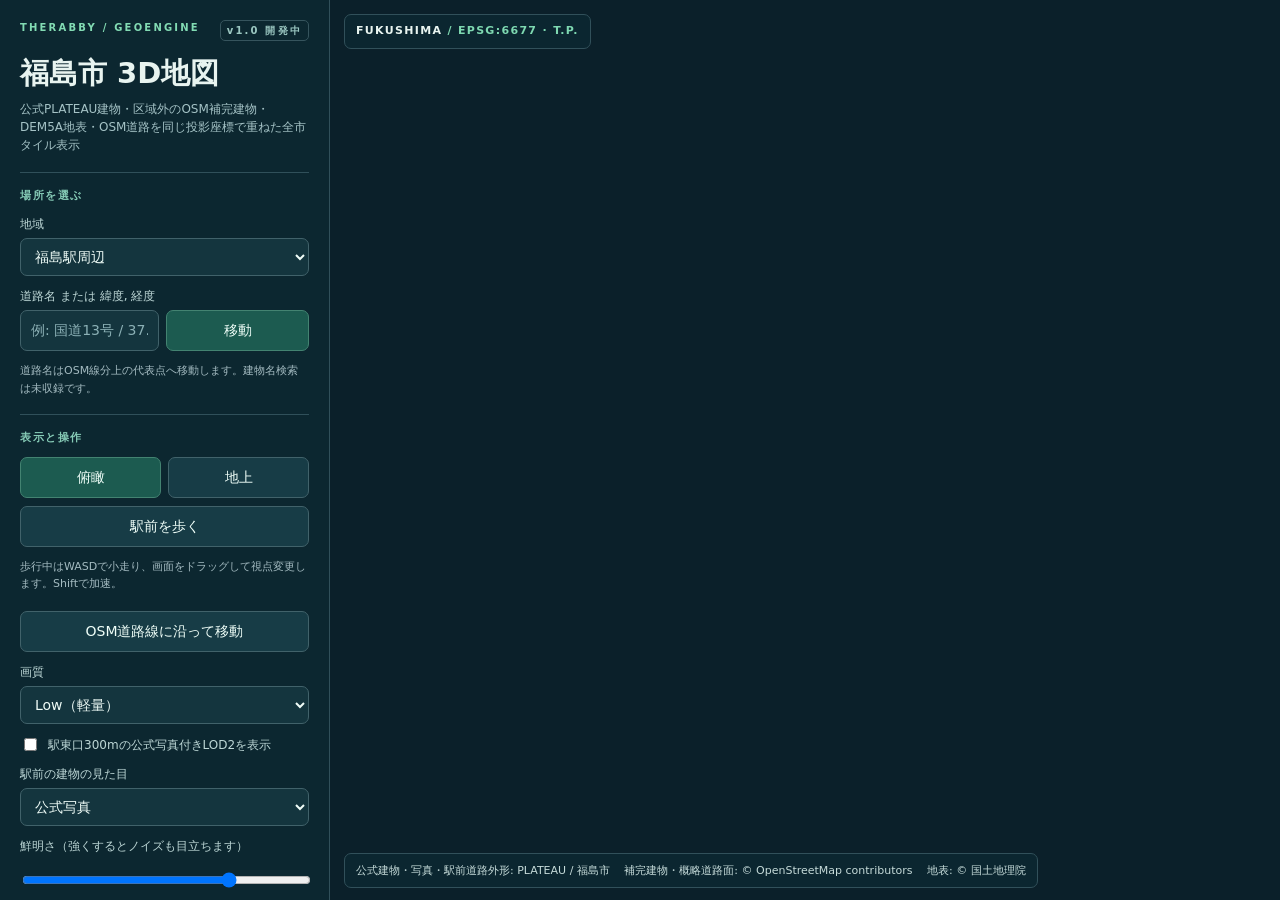
==== viewer/citywide-v1.html @ 87d918d0 "Initial GeoEngine source snapshot" ====
<!doctype html>
<html lang="ja">
<head>
  <meta charset="utf-8">
  <meta name="viewport" content="width=device-width,initial-scale=1">
  <meta name="theme-color" content="#0b202a">
  <title>Therabby GeoEngine | 福島市 3D地図</title>
  <style>
    :root{font:14px/1.5 system-ui,"Noto Sans JP",sans-serif;color:#e8f4f0;background:#0b202a}*{box-sizing:border-box}body{margin:0}
    #app{display:grid;grid-template-columns:330px minmax(0,1fr);height:100vh}aside{overflow:auto;padding:20px;background:#0c2730;border-right:1px solid #31505a}
    .brand{font-size:10px;letter-spacing:.22em;font-weight:800;color:#82dbb3}.version{float:right;color:#9bc7c1;border:1px solid #36545d;border-radius:5px;padding:2px 6px}
    h1{font-size:29px;line-height:1.24;margin:21px 0 8px}.sub{font-size:12px;color:#a5c3c6;margin:0 0 18px}
    section{border-top:1px solid #30505a;padding-top:15px;margin-top:17px}h2{font-size:11px;color:#86cbb6;letter-spacing:.14em;margin:0 0 11px}
    label{display:block;color:#bcd6d5;font-size:12px;margin:11px 0 5px}input,select,button{font:inherit}input,select{width:100%;border:1px solid #41626a;border-radius:7px;background:#14353e;color:#effcf7;padding:9px 10px}
    input::placeholder{color:#8cb1b6}.row{display:flex;gap:7px}.row>*{min-width:0;flex:1}button{cursor:pointer;border:1px solid #438371;border-radius:7px;background:#1c5b50;color:#f0fff9;padding:9px 12px}button:hover{background:#267263}button:focus-visible,input:focus-visible,select:focus-visible{outline:2px solid #9be9bd;outline-offset:2px}
    .secondary{border-color:#41626a;background:#173c46}.secondary:hover{background:#24515a}#redownload{display:block;text-align:center;text-decoration:none;padding:9px 12px;border:1px solid #41626a;border-radius:7px;color:#f0fff9}#redownload[hidden],#measurement-json[hidden]{display:none}#measurement-json textarea{width:100%;min-height:200px;color:#e8f4f0;background:#102c35;border:1px solid #41626a}#measurement-json summary{cursor:pointer;color:#a5e3d2}.switch{display:flex;align-items:center;gap:8px}.switch input{width:auto;accent-color:#8be4b7}
    .stat{display:flex;justify-content:space-between;gap:10px;border-bottom:1px solid #2c4650;padding:7px 0;color:#aac6c7;font-size:11px}.stat strong{color:#f3fff8;text-align:right;font-weight:600}
    #compare-image[hidden],#compare-save[hidden],#compare-json[hidden]{display:none}#compare-save,#compare-json{padding:8px 10px;border:1px solid #41626a;border-radius:7px;color:#e8f4f0;text-decoration:none;font-size:11px}
    #status{border:1px solid #42615e;background:#173c40;border-radius:8px;padding:10px;color:#d7f2e7;font-size:12px;min-height:62px;white-space:pre-line}#status.error{border-color:#a66659;color:#ffbeb4}
    .fine{color:#a4bbc1;font-size:11px;line-height:1.55}.fine a{color:#a5e3d2}main{position:relative;min-width:0;overflow:hidden}canvas{display:block;width:100%;height:100%}
    .overlay{position:absolute;pointer-events:none;background:#0c2932d9;border:1px solid #31505a;border-radius:7px;padding:8px 11px;font-size:11px}.top{top:14px;left:14px;letter-spacing:.12em;font-weight:700}.top span{color:#7ed8b1}.bottom{bottom:12px;left:14px;max-width:calc(100% - 28px);line-height:1.55;color:#c6dbda}
    #app.measurement{grid-template-columns:minmax(0,1fr)}#app.measurement aside{display:none}#app.measurement main{display:flex;align-items:center;justify-content:center}#app.measurement canvas{width:min(100%,177.777vh);height:auto}#measure-stop{display:none;position:absolute;right:14px;top:14px;z-index:3}#app.measurement #measure-stop{display:block}
    @media(max-width:700px){#app{display:flex;flex-direction:column}aside{height:34vh;flex:none;padding:12px 14px;border-right:0;border-bottom:1px solid #31505a}h1{font-size:19px;margin:8px 0 2px}.sub{display:none}section{margin-top:9px;padding-top:9px}main{flex:1;min-height:0}.top{top:8px;left:8px}}
  </style>
  <script type="importmap">{"imports":{"three":"./vendor/three/build/three.module.js","three/addons/":"./vendor/three/examples/jsm/"}}</script>
</head>
<body>
  <div id="app">
    <aside>
      <div class="brand">THERABBY / GEOENGINE <span class="version">v1.0 開発中</span></div>
      <h1>福島市 3D地図</h1>
      <p class="sub">公式PLATEAU建物・区域外のOSM補完建物・DEM5A地表・OSM道路を同じ投影座標で重ねた全市タイル表示</p>
      <section>
        <h2>場所を選ぶ</h2>
        <label for="region">地域</label>
        <select id="region"><option value="station">福島駅周辺</option><option value="iizaka">飯坂周辺</option><option value="hanamiyama">花見山周辺</option><option value="tsuchiyu">土湯周辺</option></select>
        <label for="search">道路名 または 緯度, 経度</label>
        <div class="row"><input id="search" list="road-names" placeholder="例: 国道13号 / 37.7548, 140.4597"><button id="go">移動</button></div>
        <datalist id="road-names"></datalist>
        <p id="search-hint" class="fine">道路名はOSM線分上の代表点へ移動します。建物名検索は未収録です。</p>
      </section>
      <section>
        <h2>表示と操作</h2>
        <div class="row"><button id="overview">俯瞰</button><button id="ground" class="secondary">地上</button></div>
        <button id="walk" class="secondary" style="width:100%;margin-top:8px" disabled>駅前を歩く</button>
        <p class="fine" id="walk-status">歩行中はWASDで小走り、画面をドラッグして視点変更します。Shiftで加速。</p>
        <button id="stream-settings-toggle" class="secondary" type="button" hidden>写真の詳細設定を表示</button>
        <button id="road-tour" class="secondary" style="width:100%;margin-top:8px">OSM道路線に沿って移動</button>
        <label for="quality">画質</label>
        <select id="quality"><option value="light">Low（軽量）</option><option value="standard">Medium（標準）</option><option value="high">High（高画質）</option></select>
        <label class="switch"><input id="station-photo" type="checkbox">駅東口300mの公式写真付きLOD2を表示</label>
        <label for="station-style">駅前の建物の見た目</label>
        <select id="station-style"><option value="photo">公式写真</option><option value="sharp">公式写真を鮮明化（駅前全体）</option><option value="clean">シンプルな建物（推定）</option></select>
        <label for="station-sharpness">鮮明さ（強くするとノイズも目立ちます）</label>
        <input id="station-sharpness" type="range" min="0" max="2" step="0.25" value="1.5">
        <p class="fine">鮮明化は駅前の公式写真に共通の輪郭補正をかけます。Low画質では負荷を抑えるため鮮明化を停止します。元写真に写っていない細部は復元できません。シンプル表示の窓は推定です。</p>
        <label for="photo-detail">駅前写真の解像度</label>
        <select id="photo-detail"><option value="auto">画質モードに連動</option><option value="low">Low・最大512px</option><option value="medium">Medium・最大1024px</option><option value="high">元JPEG・最大4096px（メモリ多）</option></select>
        <label for="photo-anisotropy">写真の斜め方向フィルタ</label>
        <select id="photo-anisotropy"><option value="auto">画質モードに連動（駅前は最大8倍）</option><option value="4">4倍</option><option value="8">8倍（GPU上限まで）</option></select>
        <label for="photo-filter">写真の縮小フィルタ</label>
        <select id="photo-filter"><option value="mipmap">ミップマップ・線形補間</option><option value="linear">線形補間のみ（比較用）</option></select>
        <label class="switch"><input id="building-texture" type="checkbox" checked>建物の公式写真テクスチャ</label>
        <label class="switch"><input id="building-lod" type="checkbox">建物LOD情報</label>
        <label class="switch"><input id="roads" type="checkbox" checked>道路面を表示</label>
        <label class="switch"><input id="road-polygon" type="checkbox" checked>駅前PLATEAU道路外形</label>
        <label class="switch"><input id="road-surface" type="checkbox" checked>アスファルト表面の質感</label>
        <label class="switch"><input id="road-guides" type="checkbox" checked>道路の目安線（推定）</label>
        <p class="fine">目安線はOSM中心線と推定幅から描いた案内用の線です。実際の白線・車線境界ではありません。明るい道路面はOSMの歩行者用道路を示します。駅前の灰色の地表は仮の色で、実際の舗装や歩道の位置を示すものではありません。</p>
        <label class="switch"><input id="road-centerline" type="checkbox">OSM道路中心線</label>
        <label class="switch"><input id="road-height" type="checkbox">道路と地形の高さ比較</label>
        <p id="lod-info" class="fine" hidden>駅前は公式LOD2写真建物、その他の公式建物はLOD1です。写真のない面は単色です。</p>
        <p id="height-info" class="fine" hidden>駅前のPLATEAU外形は表示地形 +0.08m、OSM概略道路面は +0.12m（表示上の重なり防止）。実路面高は未取得です。</p>
        <p class="fine">ドラッグで回転、ホイールで拡大、右ドラッグで移動。WASDで視線方向へ移動、矢印キーで地点を150m移動します。道路追従は表示試験であり、合法走行の案内ではありません。</p>
      </section>
      <section>
        <h2>読み込み・性能</h2>
        <div id="status" role="status">データ目録を読み込み中…</div>
        <div class="stat"><span>表示タイル</span><strong id="tile-count">—</strong></div>
        <div class="stat"><span>表示建物</span><strong id="building-count">—</strong></div>
        <div class="stat"><span>駅前LOD2写真</span><strong id="photo-count">—</strong></div>
        <div class="stat"><span>道路線分</span><strong id="road-count">—</strong></div>
        <div class="stat"><span>FPS / p95</span><strong id="fps">—</strong></div>
        <div class="stat"><span>draw calls / 三角形</span><strong id="draws">—</strong></div>
        <div class="stat"><span>描画バッファ</span><strong id="buffer-size">—</strong></div>
        <div class="stat"><span>写真GPUメモリ理論値</span><strong id="texture-memory">—</strong></div>
        <div class="stat"><span>GPUテクスチャ数</span><strong id="gpu-texture-count">—</strong></div>
        <div class="stat"><span>読み込み失敗 / 表示GLB</span><strong id="load-stats">—</strong></div>
        <button id="compare-photo" class="secondary" style="width:100%;margin-top:12px">写真Low/元JPEGを同じ視点で比較</button>
        <p class="fine">各3秒の開発環境計測と画面画像を作ります。元JPEGは写真だけで理論上約890MiB必要です。</p>
        <div id="compare-result" class="fine" role="status"></div>
        <img id="compare-image" alt="同じ視点の写真Lowと元JPEGの比較" style="width:100%;margin-top:8px" hidden>
        <a id="compare-save" class="secondary" style="display:block;margin-top:8px" hidden>比較PNGを保存</a>
        <a id="compare-json" class="secondary" style="display:block;margin-top:8px" hidden>比較計測JSONを保存</a>
        <button id="measure" class="secondary" style="width:100%;margin-top:12px">10分測定を開始</button>
        <div id="benchmark-result" class="fine" role="status" hidden></div>
        <a id="redownload" class="secondary" style="width:100%;margin-top:8px" hidden>直前の測定JSONを再保存</a>
        <details id="measurement-json" class="fine" style="margin-top:8px" hidden><summary>保存できない場合は測定JSONを表示</summary><textarea id="measurement-json-text" readonly aria-label="測定JSON"></textarea></details>
        <p class="fine">測定開始で描画バッファを1280×720・軽量モードに固定し、OSM道路線を自動追従します。終了時にGPU・フレーム時間・停止回数をJSON保存します。<code>?benchmark=1</code> で目録・道路の読込後に自動開始できます。基準PC以外の結果は受入合格に使いません。<a href="../docs/V1_ACCEPTANCE_PROCEDURE.md">受入手順</a></p>
      </section>
      <section>
        <h2>データの意味</h2>
        <p class="fine">緑の近景建物はProject PLATEAU / 福島市 2025 LOD1です。駅東口LOD2を選ぶと、対象300m内の該当LOD1を除いて、公式写真UV付きの2025 LOD2に置き換えます。高さはDEM5A地表標高に対する表示用の合わせ込みで、測量済みの建物基礎高ではありません。写真がない面は単色材質です。公式の整備範囲は都市計画区域の174.6km²で、市域全体ではありません。対象メッシュ外の茶色い建物は© OpenStreetMap contributors / ODbL 1.0の足形を補完表示したもので、高さはタグまたは概略推定です。</p>
        <p class="fine">緑の遠景は公式建物を50m区画に集約した概略形状です。地表は国土地理院DEM5AのT.P.標高で、欠損・未公開部分は穴として残します。</p>
        <p class="fine">駅東口300mの道路外形はProject PLATEAU / 福島市2025のtran LOD1です。車道・歩道境界は分離されていません。アスファルト面は© OpenStreetMap contributors / ODbL 1.0の中心線に推定幅を付けた視覚表現です。細かな質感も生成画像で、実写の路面写真ではありません。道路面高・合法走行可能性・物理衝突用形状は未確認です。橋・トンネルは地表上の道路面として塗りません。</p>
        <p class="fine">地形は地理院タイルDEM5Aを加工して作成。<a href="https://www.city.fukushima.fukushima.jp/soshiki/12/1059/1/12474.html" target="_blank" rel="noopener">福島市の整備範囲</a>、<a href="https://www.openstreetmap.org/copyright" target="_blank" rel="noopener">OSMのODbL</a>、<a href="https://web2.gsi.go.jp/kikakuchousei/kikakuchousei40182.html" target="_blank" rel="noopener">国土地理院の利用規約</a>、<a href="../docs/CITYWIDE_ATTRIBUTION.md">加工記録</a>。</p>
        <p class="fine">出典・配布条件の確認、測量点との照合、基準PCでの性能合格判定は未完了です。</p>
      </section>
    </aside>
    <main id="viewport" aria-label="福島市全域の3D地図">
      <div class="overlay top">FUKUSHIMA <span>/ EPSG:6677 · T.P.</span></div>
      <button id="measure-stop" class="secondary">測定を終了して保存</button>
      <div class="overlay bottom">公式建物・写真・駅前道路外形: PLATEAU / 福島市　 補完建物・概略道路面: © OpenStreetMap contributors　 地表: © 国土地理院</div>
    </main>
  </div>
  <script type="module" src="./citywide-v1.js"></script>
</body>
</html>
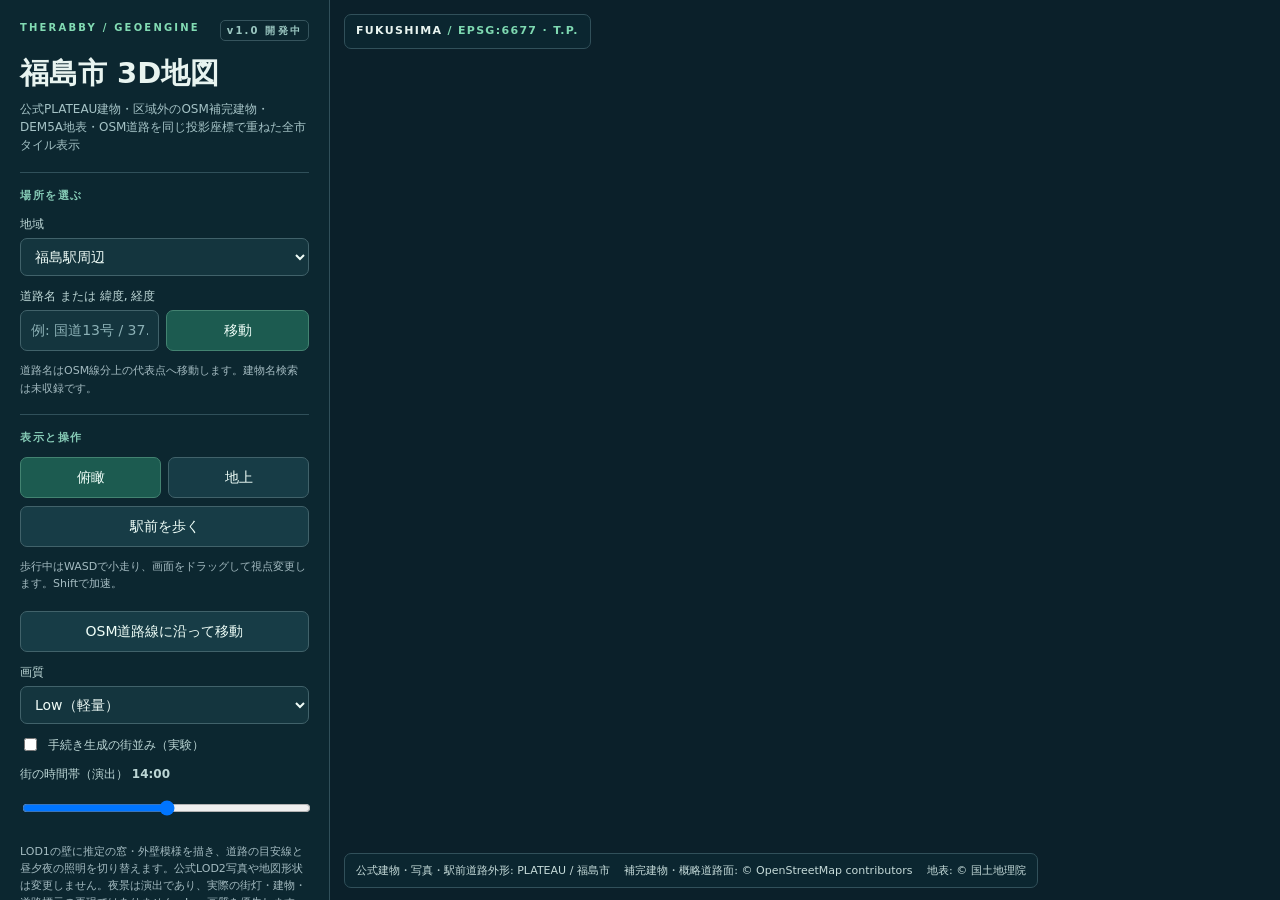
==== commit e6e2d9ee: "feat: add opt-in procedural city and time-of-day viewer controls" ====
--- a/viewer/citywide-v1.html
+++ b/viewer/citywide-v1.html
@@ -48,6 +48,10 @@
         <button id="road-tour" class="secondary" style="width:100%;margin-top:8px">OSM道路線に沿って移動</button>
         <label for="quality">画質</label>
         <select id="quality"><option value="light">Low（軽量）</option><option value="standard">Medium（標準）</option><option value="high">High（高画質）</option></select>
+        <label class="switch"><input id="procedural-city" type="checkbox">手続き生成の街並み（実験）</label>
+        <label for="procedural-time">街の時間帯（演出） <strong id="procedural-clock">14:00</strong></label>
+        <input id="procedural-time" type="range" min="5" max="23" step=".5" value="14">
+        <p class="fine">LOD1の壁に推定の窓・外壁模様を描き、道路の目安線と昼夕夜の照明を切り替えます。公式LOD2写真や地図形状は変更しません。夜景は演出であり、実際の街灯・建物・道路標示の再現ではありません。Low画質を優先します。 <a href="./procedural-city-demo.html">架空データで単独デモを見る</a></p>
         <label class="switch"><input id="station-photo" type="checkbox">駅東口300mの公式写真付きLOD2を表示</label>
         <label for="station-style">駅前の建物の見た目</label>
         <select id="station-style"><option value="photo">公式写真</option><option value="sharp">公式写真を鮮明化（駅前全体）</option><option value="clean">シンプルな建物（推定）</option></select>
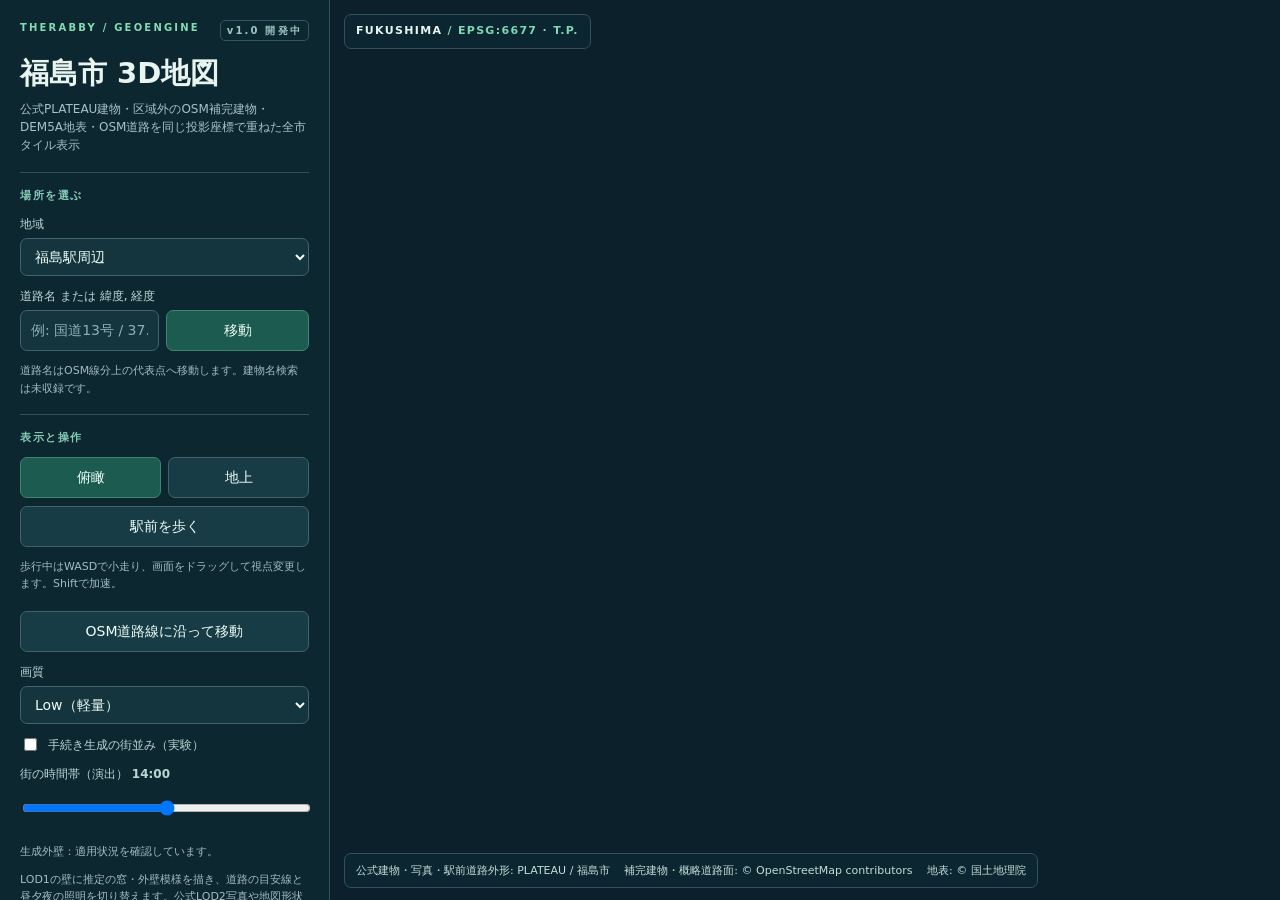
==== commit a617454e: "feat: show facade material matching diagnostics in citywide sidebar" ====
--- a/viewer/citywide-v1.html
+++ b/viewer/citywide-v1.html
@@ -51,6 +51,7 @@
         <label class="switch"><input id="procedural-city" type="checkbox">手続き生成の街並み（実験）</label>
         <label for="procedural-time">街の時間帯（演出） <strong id="procedural-clock">14:00</strong></label>
         <input id="procedural-time" type="range" min="5" max="23" step=".5" value="14">
+        <p id="procedural-diagnostics" class="fine" aria-live="polite">生成外壁：適用状況を確認しています。</p>
         <p class="fine">LOD1の壁に推定の窓・外壁模様を描き、道路の目安線と昼夕夜の照明を切り替えます。公式LOD2写真や地図形状は変更しません。夜景は演出であり、実際の街灯・建物・道路標示の再現ではありません。Low画質を優先します。 <a href="./procedural-city-demo.html">架空データで単独デモを見る</a></p>
         <label class="switch"><input id="station-photo" type="checkbox">駅東口300mの公式写真付きLOD2を表示</label>
         <label for="station-style">駅前の建物の見た目</label>
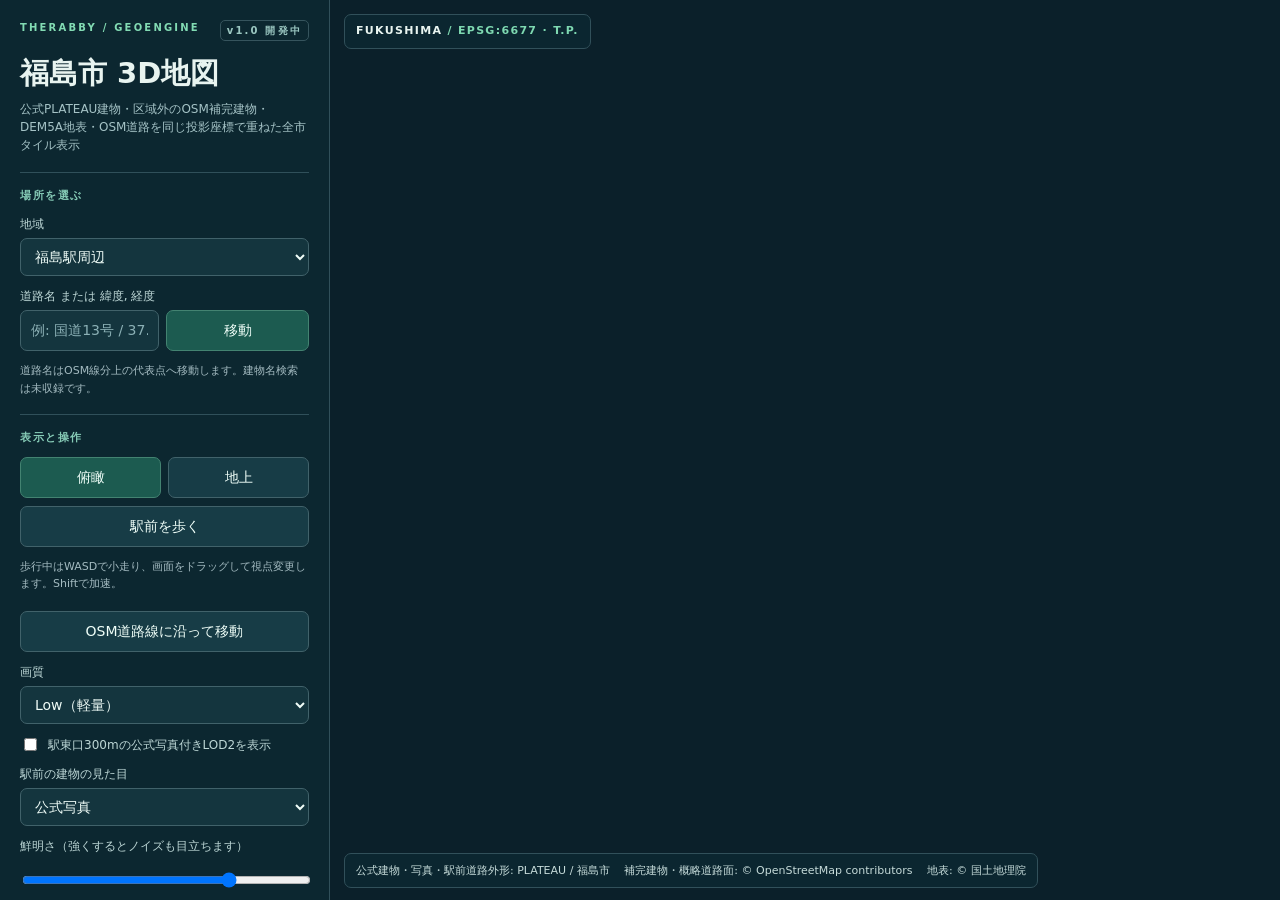
==== commit cef5e86b: "feat(pixel): expose isometric, pixel scale and driving controls in city viewer" ====
--- a/viewer/citywide-v1.html
+++ b/viewer/citywide-v1.html
@@ -48,11 +48,6 @@
         <button id="road-tour" class="secondary" style="width:100%;margin-top:8px">OSM道路線に沿って移動</button>
         <label for="quality">画質</label>
         <select id="quality"><option value="light">Low（軽量）</option><option value="standard">Medium（標準）</option><option value="high">High（高画質）</option></select>
-        <label class="switch"><input id="procedural-city" type="checkbox">手続き生成の街並み（実験）</label>
-        <label for="procedural-time">街の時間帯（演出） <strong id="procedural-clock">14:00</strong></label>
-        <input id="procedural-time" type="range" min="5" max="23" step=".5" value="14">
-        <p id="procedural-diagnostics" class="fine" aria-live="polite">生成外壁：適用状況を確認しています。</p>
-        <p class="fine">LOD1の壁に推定の窓・外壁模様を描き、道路の目安線と昼夕夜の照明を切り替えます。公式LOD2写真や地図形状は変更しません。夜景は演出であり、実際の街灯・建物・道路標示の再現ではありません。Low画質を優先します。 <a href="./procedural-city-demo.html">架空データで単独デモを見る</a></p>
         <label class="switch"><input id="station-photo" type="checkbox">駅東口300mの公式写真付きLOD2を表示</label>
         <label for="station-style">駅前の建物の見た目</label>
         <select id="station-style"><option value="photo">公式写真</option><option value="sharp">公式写真を鮮明化（駅前全体）</option><option value="clean">シンプルな建物（推定）</option></select>
@@ -77,6 +72,21 @@
         <p id="lod-info" class="fine" hidden>駅前は公式LOD2写真建物、その他の公式建物はLOD1です。写真のない面は単色です。</p>
         <p id="height-info" class="fine" hidden>駅前のPLATEAU外形は表示地形 +0.08m、OSM概略道路面は +0.12m（表示上の重なり防止）。実路面高は未取得です。</p>
         <p class="fine">ドラッグで回転、ホイールで拡大、右ドラッグで移動。WASDで視線方向へ移動、矢印キーで地点を150m移動します。道路追従は表示試験であり、合法走行の案内ではありません。</p>
+      </section>
+      <section id="pixel-explorer">
+        <h2>PIXEL EXPLORER / 試作 v0.1</h2>
+        <label class="switch"><input id="pixel-mode" type="checkbox">高密度ピクセルアートを有効にする</label>
+        <div class="row" style="margin-top:9px">
+          <button id="pixel-iso" type="button" class="secondary" aria-pressed="false">アイソメ俯瞰</button>
+          <button id="pixel-normal" type="button" aria-pressed="true">通常視点</button>
+        </div>
+        <label for="pixel-scale">ドットの大きさ</label>
+        <select id="pixel-scale"><option value="2">細かい（2px）</option><option value="3">標準（3px）</option><option value="4">粗い（4px）</option></select>
+        <label for="pixel-zoom">アイソメ視点の表示幅</label>
+        <input id="pixel-zoom" type="range" min="60" max="650" step="10" value="240">
+        <button id="pixel-drive" class="secondary" type="button" style="width:100%;margin-top:8px">車を運転する</button>
+        <p class="fine" id="pixel-drive-status" role="status">W/S：加速・後退、A/D：ハンドル、Space：ブレーキ。駅前周辺の道路読込後に利用可能です。</p>
+        <p class="fine">PLATEAUの建物と公式写真を描画処理でドット絵風にします。手描きの高密度テクスチャ自動生成ではありません。運転はOSM中心線と推定幅による試験機能で、車線・標識・合法走行を再現しません。ベンチマーク中は通常描画を使います。</p>
       </section>
       <section>
         <h2>読み込み・性能</h2>
